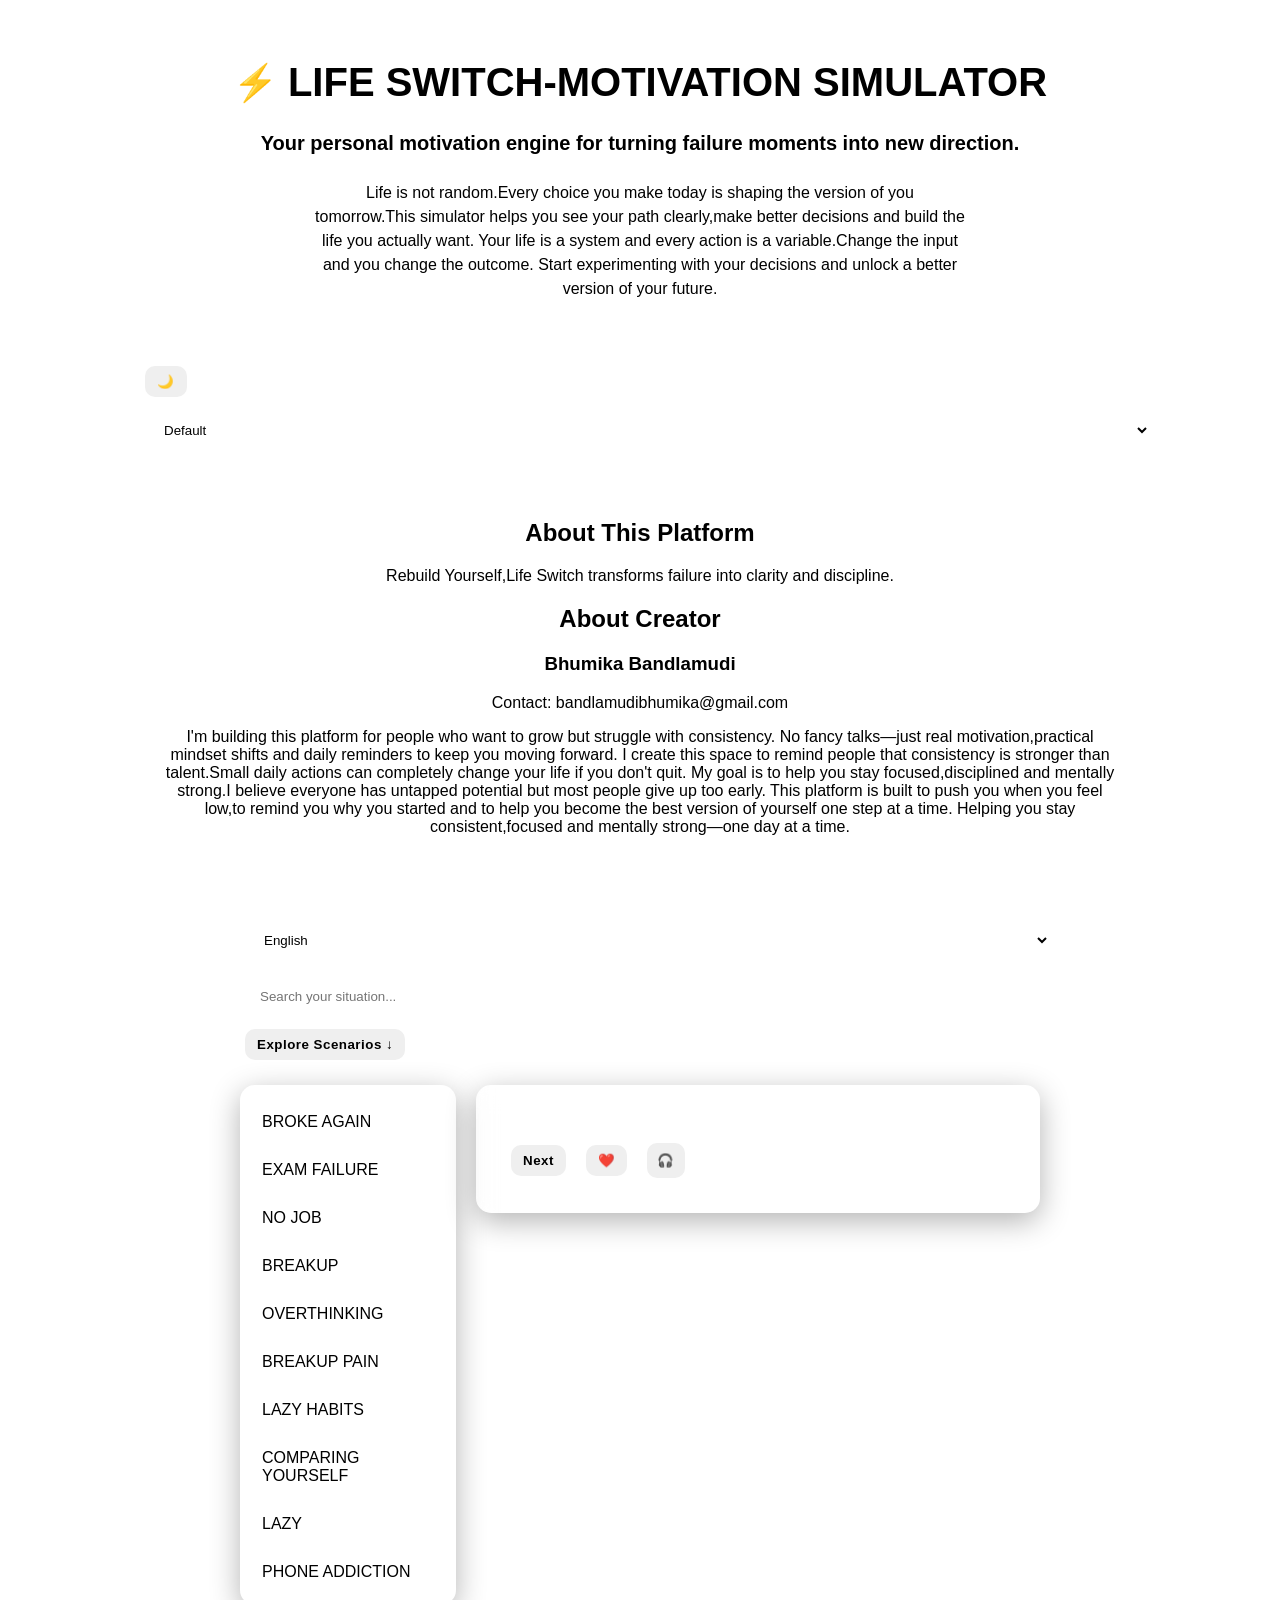
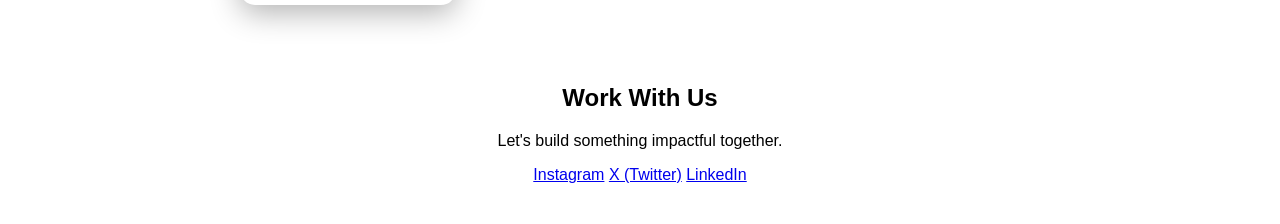
==== index.html @ 6d843918 "Add files via upload" ====
<!DOCTYPE html>
<html>
<head>
  <meta charset="UTF-8">
  <meta name="viewport" content="width=device-width, initial-scale=1.0">
  <title>LIFE SWITCH-MOTIVATION SIMULATOR</title>
  <meta name="description" content="Life Switch is a motivational simulator where you explore life scenarios, make decisions and improve your mindset daily.">
  <meta name="keywords" content="motivation, life simulator, discipline, self improvement, daily motivation">
  <meta name="author" content="Bhumika Bandlamudi">
  <link rel="icon" href="favicon.ico">
  <link rel="stylesheet" href="style.css">
</head>
<body>
<div class="main-wrapper">
  <!-- HERO -->
<section class="hero">
  <div class="title-row">
    <span class="logo">⚡</span>
    <h1 class="main-title">LIFE SWITCH-MOTIVATION SIMULATOR</h1>
  </div>
  <h2 class="tagline">
    Your personal motivation engine for turning failure moments into new direction.
  </h2>
  <p class="hero-text">
    Life is not random.Every choice you make today is shaping the version of you tomorrow.This simulator helps you see your path clearly,make better decisions and build the life you actually want.
    Your life is a system and every action is a variable.Change the input and you change the outcome.
    Start experimenting with your decisions and unlock a better version of your future.
  </p>
</section>
<button onclick="toggleDarkMode()">🌙</button>
<select onchange="changeTheme(this.value)">
  <option value="default">Default</option>
  <option value="sunset">Sunset</option>
  <option value="ocean">Ocean</option>
</select>
<!-- 1. ABOUT -->
<section class="about" id="aboutSection">
  <h2>About This Platform</h2>
  <p>Rebuild Yourself,Life Switch transforms failure into clarity and discipline.</p>
  <h2>About Creator</h2>
  <h3>Bhumika Bandlamudi</h3>
  <p>Contact: bandlamudibhumika@gmail.com</p>
  <p>
    I'm building this platform for people who want to grow but struggle with consistency.
    No fancy talks—just real motivation,practical mindset shifts and daily reminders to keep you moving forward.
    I create this space to remind people that consistency is stronger than talent.Small daily actions can completely change your life if you don't quit.
    My goal is to help you stay focused,disciplined and mentally strong.I believe everyone has untapped potential but most people give up too early.
    This platform is built to push you when you feel low,to remind you why you started and to help you become the best version of yourself one step at a time.
    Helping you stay consistent,focused and mentally strong—one day at a time.
  </p>
</section>
<!-- 2. SCENARIOS -->
<section class="container" id="scenarioSection">
<select id="lang">
  <option value="en">English</option>
  <option value="hi">Hindi</option>
</select>
<input type="text" id="search" placeholder="Search your situation...">
<button onclick="scrollToScenarios()">Explore Scenarios ↓</button>
<div class="layout">
  <div id="indexList" class="index-list"></div>
  <div id="scenarioBox" class="scenario-box">
  <div class="scenario-content">
    <h2 id="scenarioTitle"></h2>
    <p id="scenarioText"></p>
  </div>
    <div class="buttons">
    <button onclick="nextScenario()">Next</button>
    <button onclick="saveFavorite()">❤️</button>
    <div class="voice-box">
      <button onclick="toggleVoiceMenu()">🎧</button>
      <div id="voiceMenu" class="voice-menu">
        <button onclick="playVoice()">Play</button>
        <button onclick="pauseVoice()">Pause</button>
        <button onclick="resumeVoice()">Resume</button>
        <button onclick="stopVoice()">Stop</button>
      </div>
    </div>
  </div>
</div>
</section>
<!-- 3. WORK WITH US -->
<section class="work">
  <h2>Work With Us</h2>
  <p>Let's build something impactful together.</p>
  <div class="social-links">
    <a href="https://instagram.com/bhumzzz_b">Instagram</a>
    <a href="https://x.com/bhumibandlamudi">X (Twitter)</a>
    <a href="https://www.linkedin.com/in/bhumika-bandlamudi">LinkedIn</a>
  </div>
</section>
<script src="script.js">
</script>
</div>
</body>
</html>
---- style.css ----
/* CENTER DESIGN */
body {
  margin: 0;
  font-family: 'Segoe UI', sans-serif;
  display: flex;
  flex-direction: column;
  align-items: center;
}
/* center align */
.container {
  max-width: 900px;
  margin: 40px auto;
  padding: 10px 20px;
}
/* CARD UI */
.card {
  background: white;
  padding: 20px;
  margin: 20px;
  width: 320px;
  border-radius: 15px;
  text-align: center;
  box-shadow: 0 0 20px rgba(0,0,0,0.2);
  transition: 0.3s;
}
/* BUTTON STYLE */
button, select {
  padding: 8px 12px;
  margin: 5px;
  border-radius: 10px;
  border: none;
}
/* DARK MODE */
.dark {
  background: linear-gradient(135deg, #0f2027, #203a43, #2c5364);
  color: white;
}
.dark pre{
  background:rgba(255,255,255,0.1);
}
.dark .card {
  background: #1e1e1e;
  color: white;
}
/* THEMES */
.sunset {
  background: linear-gradient(135deg, #ff758c, #ff7eb3);
}
.ocean {
  background: linear-gradient(135deg, #43cea2, #185a9d);
}
.container {
  max-width: 800px;
  margin: auto;
  padding: 20px;
}
h1 {
  text-align: center;
}
.credit {
  text-align: center;
  font-size: 14px;
  opacity: 0.7;
}
select, input {
  width: 100%;
  padding: 10px;
  margin: 10px;
  border-radius: 8px;
  border: none;
  background: white;
  color: black;
  font-weight: 500;
}
#indexList {
  width: 28%;
  max-height: 500px;
  overflow-y: auto;
  padding: 10px;
  border-radius: 15px;
}
#indexList div {
  padding: 12px;
  margin: 6px 0;
  border-radius: 10px;
  cursor: pointer;
  transition: 0.2s;
}
#indexList div:hover {
  background: rgba(255,255,255,0.2);
}
pre {
  white-space: pre-wrap;
  background: rgba(0,0,0,0.3);
  padding: 15px;
  border-radius: 10px;
}
.buttons {
  margin-top: 10px;
  display: flex;
  gap: 10px;
  align-items:center;
}
button {
 font-weight: bold;
  letter-spacing: 0.5px;
}
.voice-box {
  position: relative;
}
.voice-box button{
  padding:10px;
}
.voice-menu {
  display: none;
  position: absolute;
  background: #222;
  padding: 10px;
  border-radius: 10px;
}
.voice-menu button {
  display: block;
  margin: 5px 0;
  width: 100%;
}
/* Hindi */
.hindi {
  font-family: 'Noto Sans Devanagari', sans-serif;
}
/* HERO */
.hero {
  display: flex;
  flex-direction: column;
  align-items: center;
  text-align: center;
  padding: 30px 15px;  /* reduced from 80px */
}
.hero button{
  padding:8px 14px;
  font-size:14px;
  width:auto;
  display:inline-block;
}
.logo{
  font-size:36px;
}
.title-row {
  display: flex;
  align-items: center;
  gap: 10px;
}
.main-title{
  font-size:40px;
  margin:10px 0;
}
.tagline{
  font-size:20px;
  margin-top:10px 0;
}
.hero-text{
  max-width: 650px;
  line-height: 1.5;
  margin: 10px auto;
}
/* ABOUT */
.about, .work, .social{
  padding:20px;
  text-align:center;
}
/* SOCIAL LINKS */
.social a{
  display:inline-block;
  margin:10px;
  color:white;
  text-decoration:none;
  padding:10px 15px;
  background:rgba(255,255,255,0.2);
  border-radius:10px;
}
/* GLASS EFFECT */
.card, #scenarioBox, #indexList{
  background: rgba(255,255,255,0.1);
  backdrop-filter: blur(10px);
  border-radius: 15px;
  box-shadow: 0 8px 30px rgba(0,0,0,0.3);
}
/* ANIMATION */
section{
  margin:20px 0;
  animation: fadeIn 1s ease;
}
@keyframes fadeIn{
  from{opacity:0; transform:translateY(20px);}
  to{opacity:1; transform:translateY(0);}
}
/* HOVER */
button:hover{
  transform: scale(1.05);
}
button{
  transition: 0.2s;
}
.dark select, 
.dark input {
  background: #1e1e1e;
  color: white;
}
#scenarioPage{
  margin-top:40px;
}
.scenario-box {
  width: 72%;
  padding: 30px;
}
.scenario-content {
  max-width: 500px;
}
#scenarioTitle {
  font-size: 28px;
  margin-bottom: 15px;
  text-align:left;
}
#scenarioText {
  font-size: 18px;
  text-align:left;
}
.main-wrapper {
  width: 100%;
  max-width: 1000px;
  margin:auto;
}
.layout {
  display: flex;
  gap: 20px;
  margin-top: 20px;
  align-items: flex-start;
}
.active-item {
  background: rgba(255,255,255,0.3);
}
@media(max-width: 768px){
  .layout {
    flex-direction: column;
  }
  #indexList {
    width: 100%;
    max-height: 200px;
  }
  .scenario-box {
    width: 100%;
  }
}
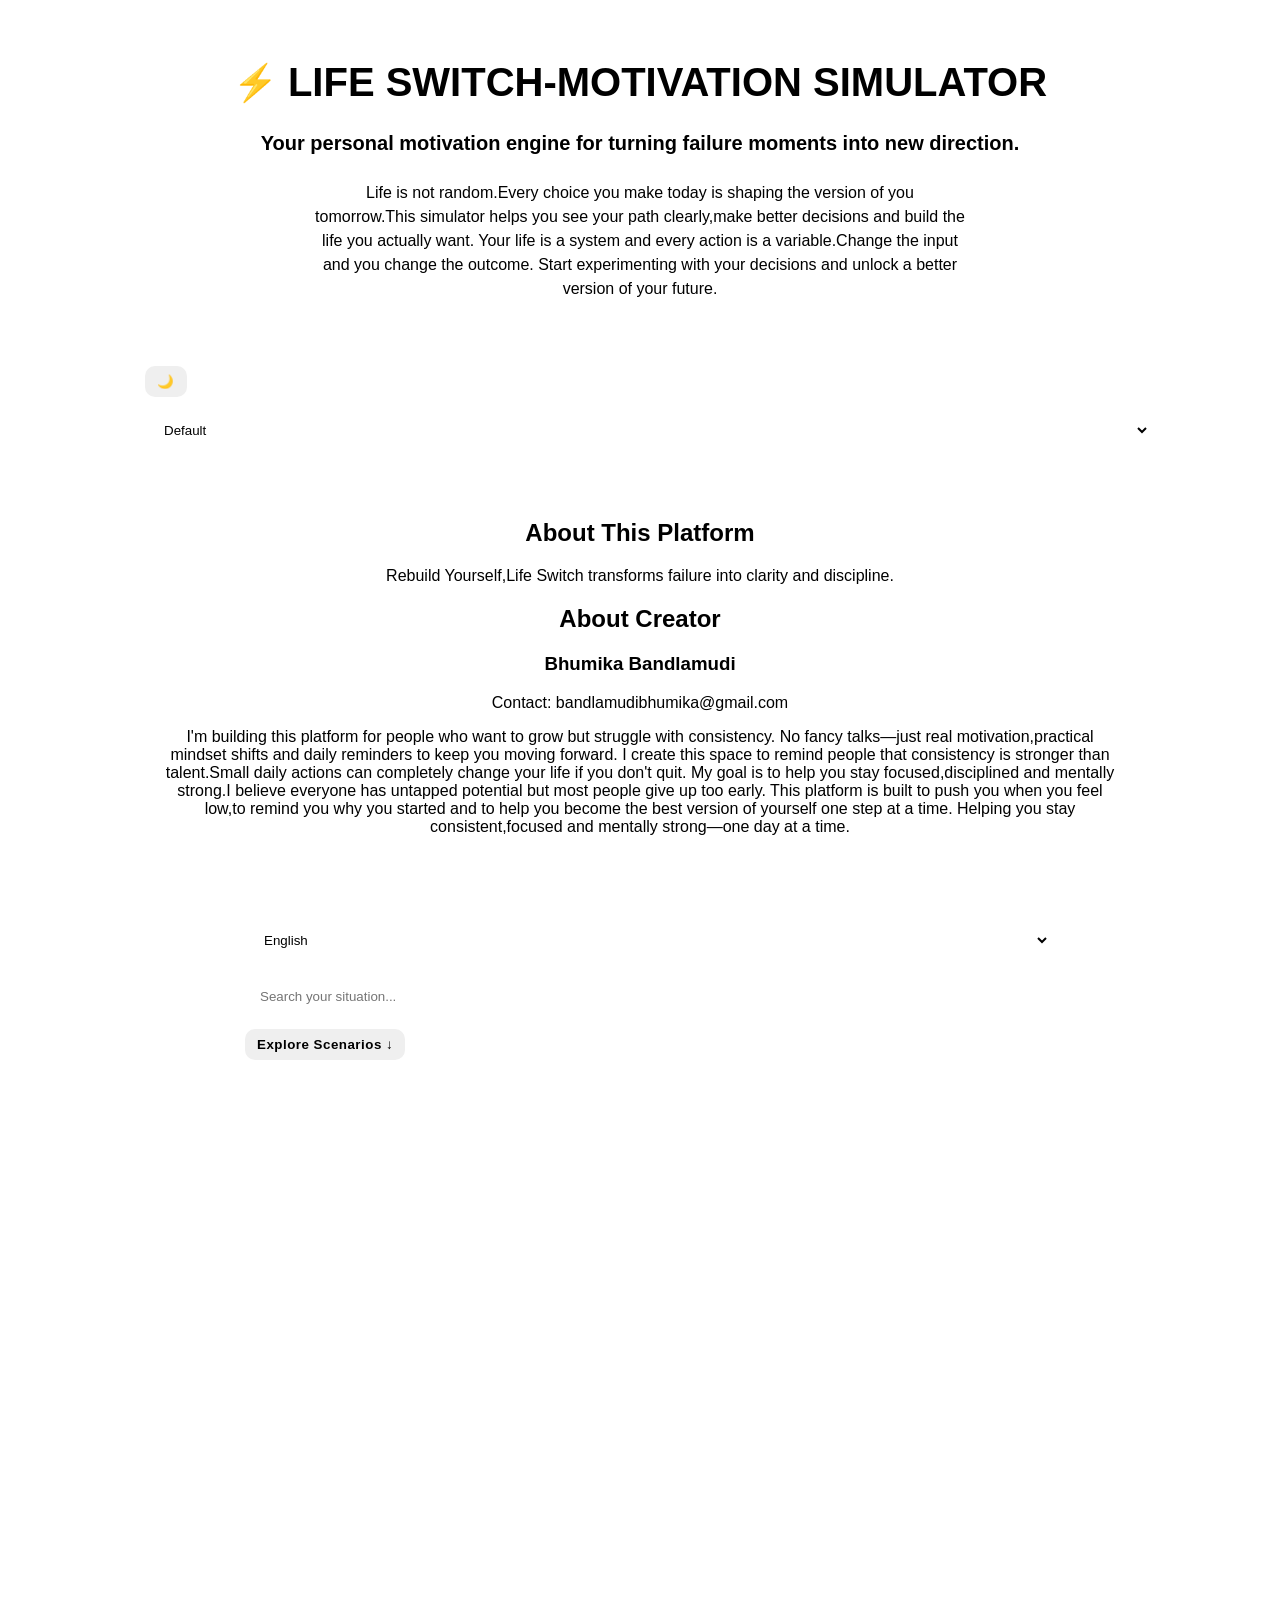
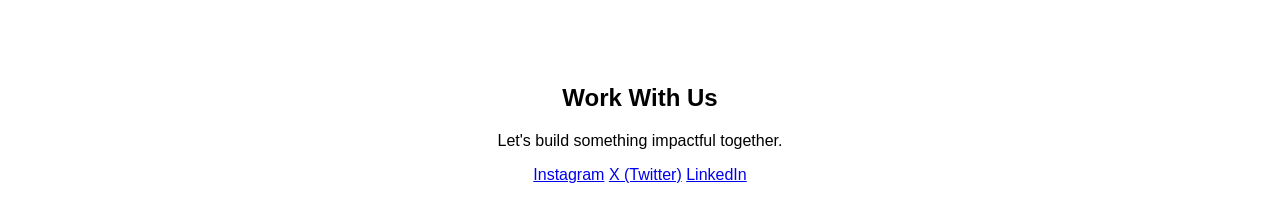
==== commit a8936ed6: "Add Google site verification meta tag Added Google site verification meta tag for SEO." ====
--- a/index.html
+++ b/index.html
@@ -9,6 +9,7 @@
   <meta name="author" content="Bhumika Bandlamudi">
   <link rel="icon" href="favicon.ico">
   <link rel="stylesheet" href="style.css">
+  <meta name="google-site-verification" content="google54fa0b53f6e037d5.html">
 </head>
 <body>
 <div class="main-wrapper">
@@ -93,4 +94,4 @@
 </script>
 </div>
 </body>
-</html>+</html>
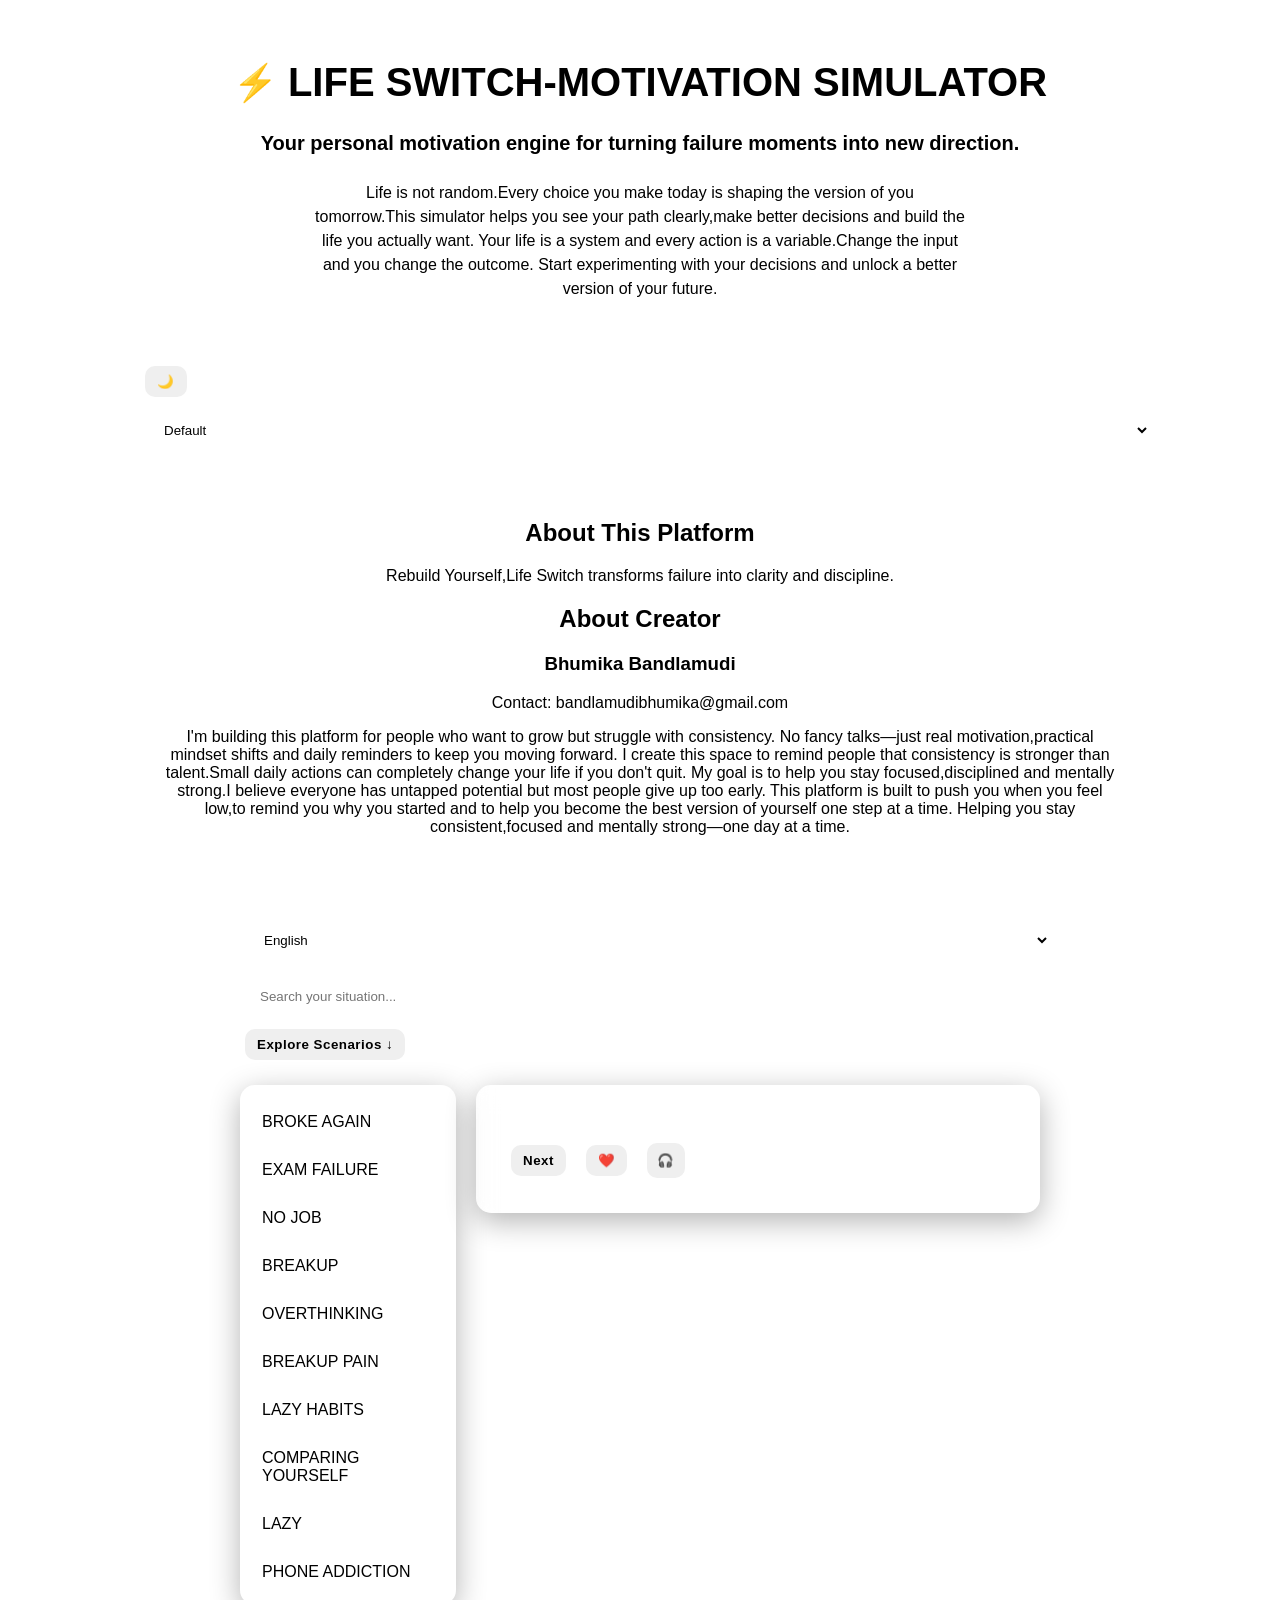
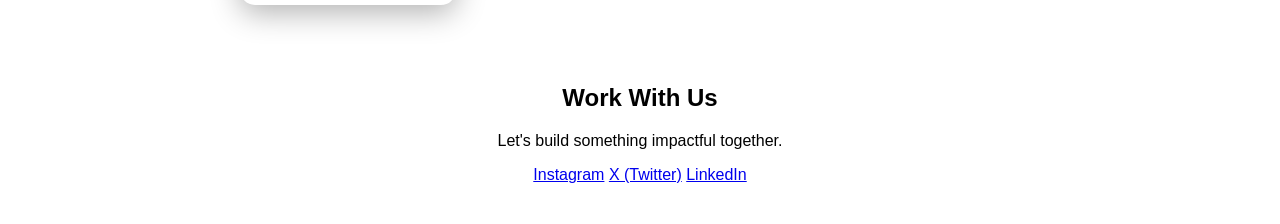
==== commit 8225245e: "Update Google site verification in index.html Updated Google site verification meta tag." ====
--- a/index.html
+++ b/index.html
@@ -9,7 +9,7 @@
   <meta name="author" content="Bhumika Bandlamudi">
   <link rel="icon" href="favicon.ico">
   <link rel="stylesheet" href="style.css">
-  <meta name="google-site-verification" content="google54fa0b53f6e037d5.html">
+  <meta name="google-site-verification" content="x4ZcRc3R8O5TY0PllCs4UKi05M2j37_s-FiC1riZr84" />
 </head>
 <body>
 <div class="main-wrapper">
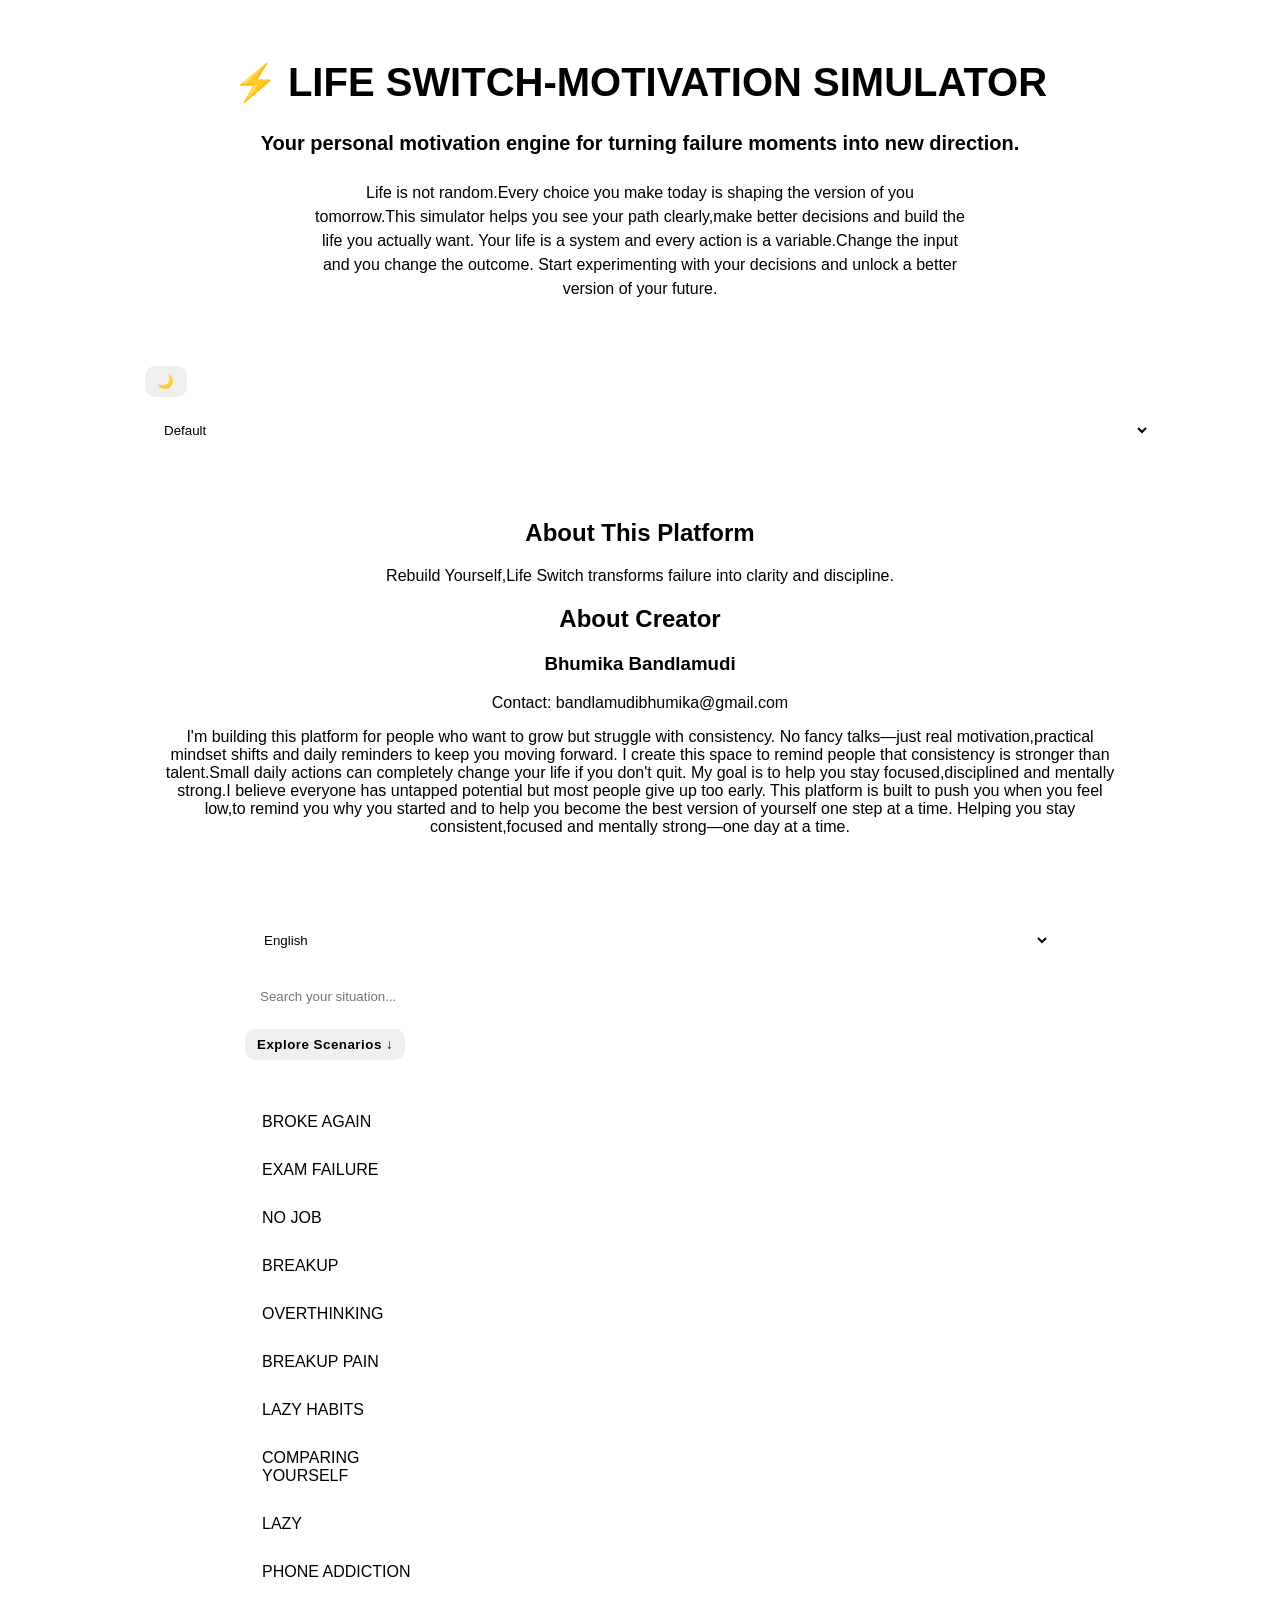
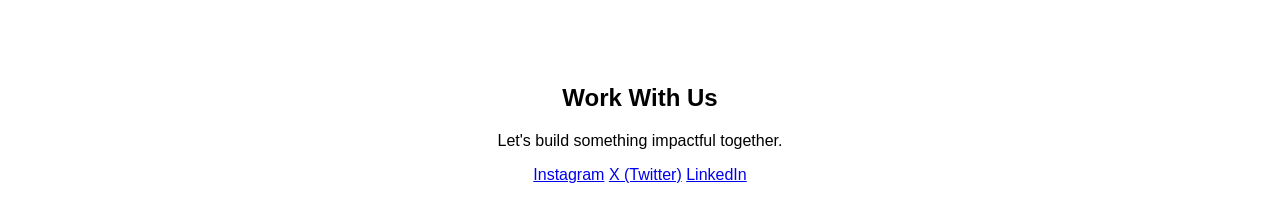
==== commit 38bee0d3: "Add Google site verification meta tag Added Google site verification meta tag for SEO." ====
(no text change in the page or its own stylesheets)
